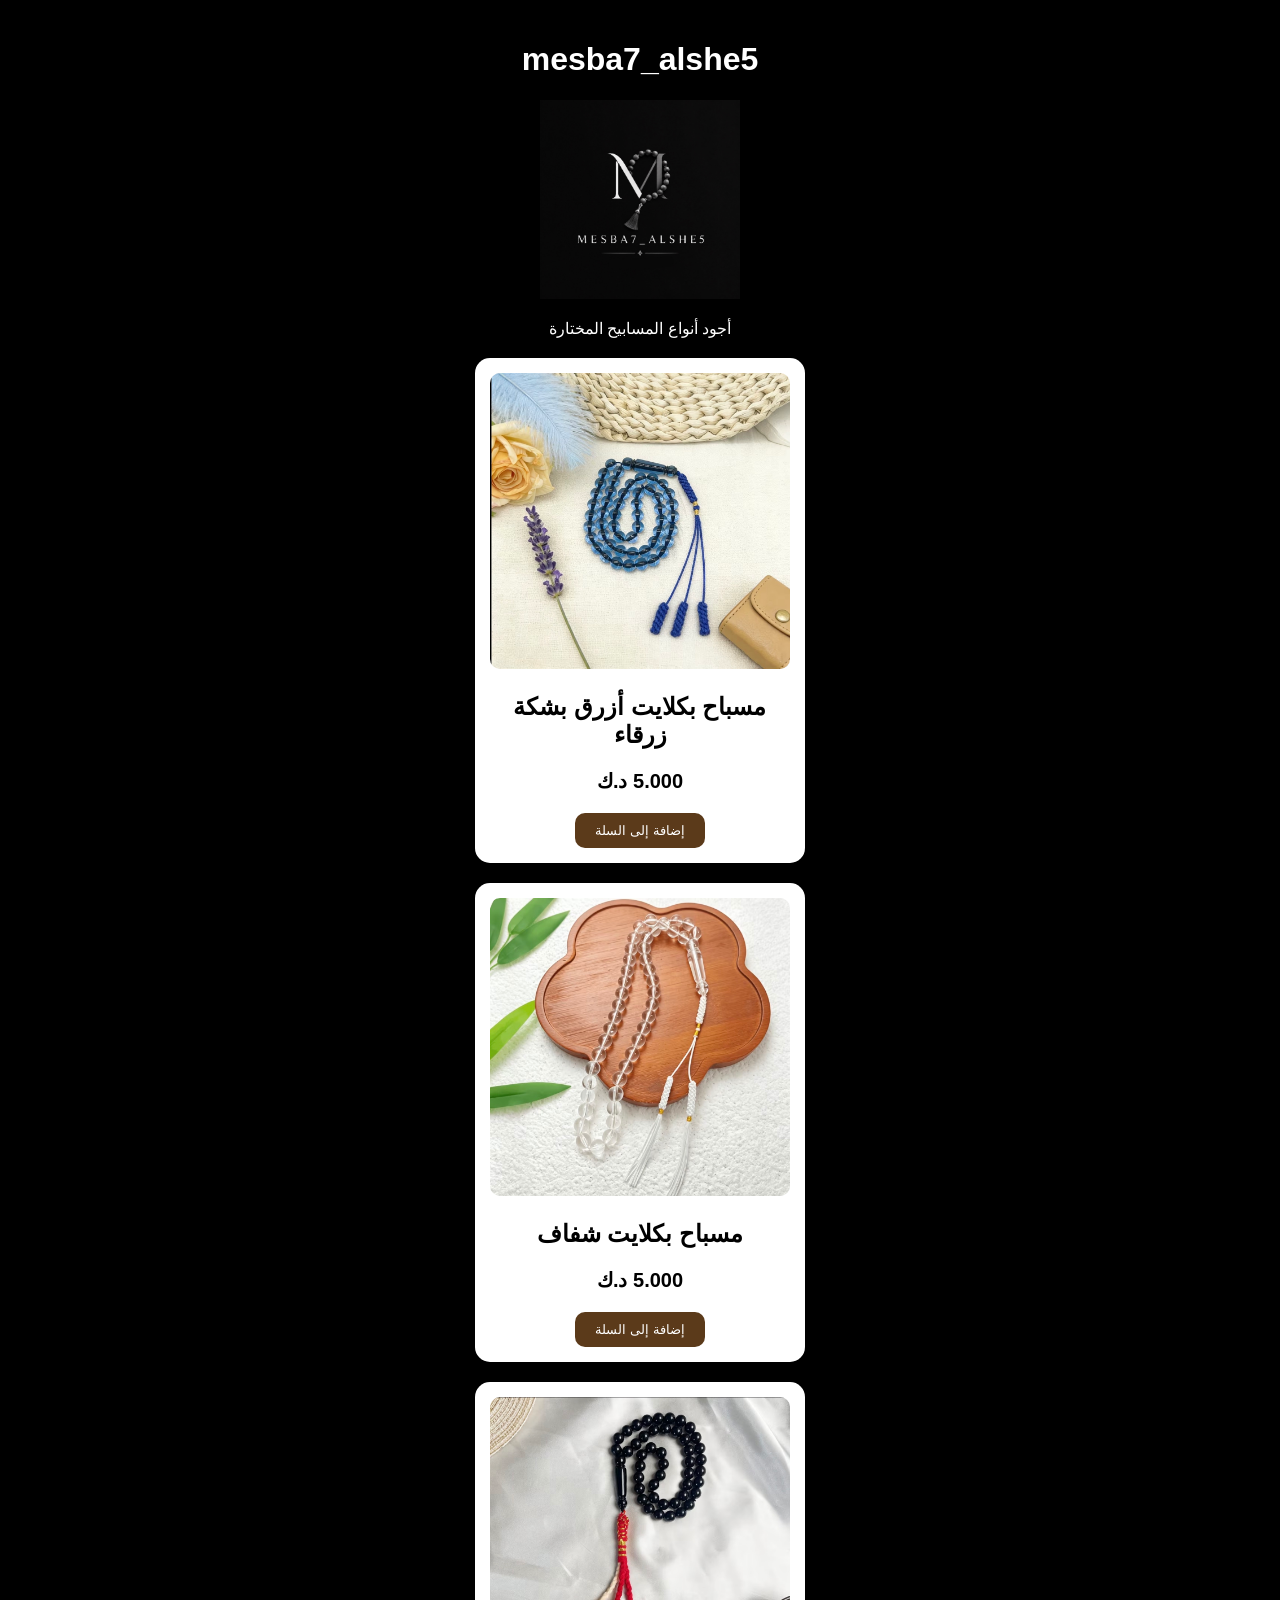
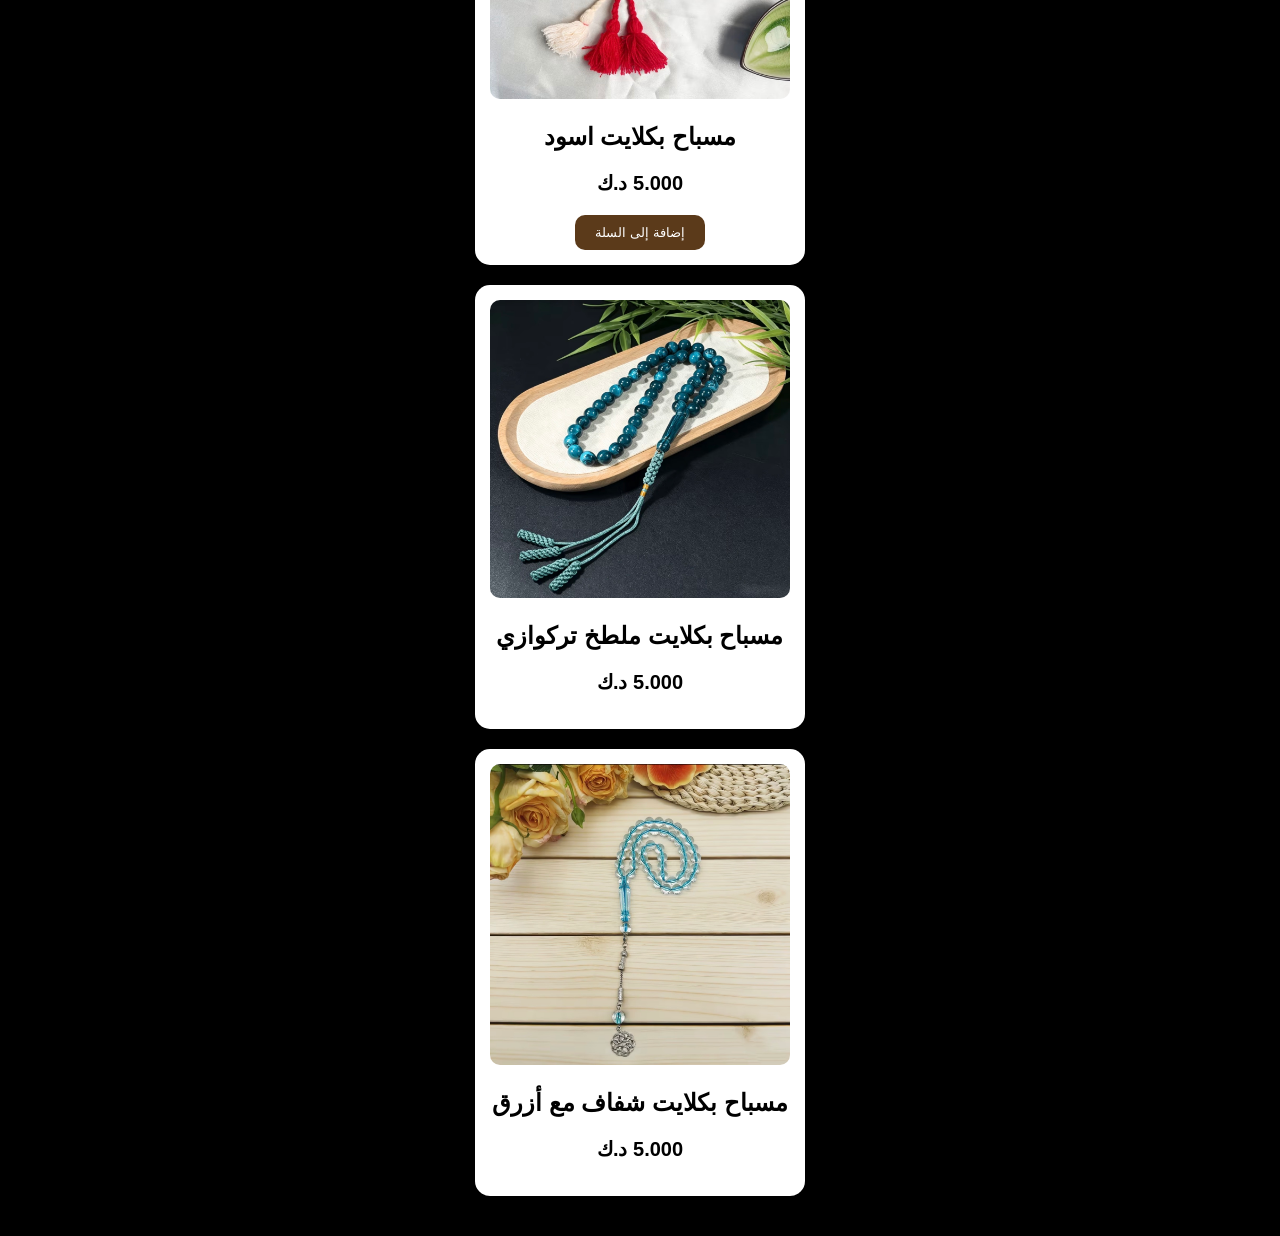
==== index.html @ cffc0b7e "Update index.html" ====
<!DOCTYPE html>
<html lang="ar" dir="rtl">
<head>
  <meta charset="UTF-8">
  <meta name="viewport" content="width=device-width, initial-scale=1.0">
  <title>mesba7_alshe5</title>
  <style>
    body {
  font-family: Arial, sans-serif;
  background: #000000;
  color: #ffffff;
  text-align: center;
  margin: 0;
  padding: 20px;
}

    h1 {
  color: #ffffff;
}

    .product {
      background: white;
      border-radius: 15px;
      padding: 15px;
      margin: 20px auto;
      max-width: 300px;
    }

    .product img {
      width: 100%;
      border-radius: 10px;
    }

    .price {
      color: #8b5e34;
      font-size: 20px;
      font-weight: bold;
    }

    button {
      background: #5b3a1a;
      color: white;
      border: none;
      padding: 10px 20px;
      border-radius: 10px;
    }
  .product h2 {
  color: #000000;
}

.product .price {
  color: #000000;
}
  </style>
</head>

<body>

<h1>mesba7_alshe5</h1>
  <img src="IMG_1530.jpeg" alt="mesba7_alshe5" width="200">
<p>أجود أنواع المسابيح المختارة</p>


  <div class="product">
  <img src="IMG_1531.jpeg">
  <h2>مسباح بكلايت أزرق بشكة زرقاء</h2>
  <p class="price">5.000 د.ك</p>
<button onclick="addToCart('مسباح بكلايت أزرق بشكة زرقاء',5,'IMG_1531.jpeg')">
إضافة إلى السلة
</button>
  </div>

<div class="product">
  <img src="IMG_1533.jpeg">
  <h2>مسباح بكلايت شفاف</h2>
  <p class="price">5.000 د.ك</p>
<button onclick="addToCart('مسباح بكلايت شفاف',5,'IMG_1533.jpeg')">
إضافة إلى السلة
</button>
</div>

<div class="product">
  <img src="IMG_1534.jpeg">
  <h2>مسباح بكلايت اسود</h2>
  <p class="price">5.000 د.ك</p>
<button onclick="addToCart('مسباح بكلايت أسود',5,'IMG_1534.jpeg')">
إضافة إلى السلة
</button>
</div>

<div class="product">
  <img src="IMG_1535.jpeg">
  <h2>مسباح بكلايت ملطخ تركوازي</h2>
  <p class="price">5.000 د.ك</p>
</div>
<div class="product">
  <img src="IMG_1536.jpeg">
  <h2>مسباح بكلايت شفاف مع أزرق</h2>
  <p class="price">5.000 د.ك</p>
</div>
<script src="script.js"></script>
</body>
</html>
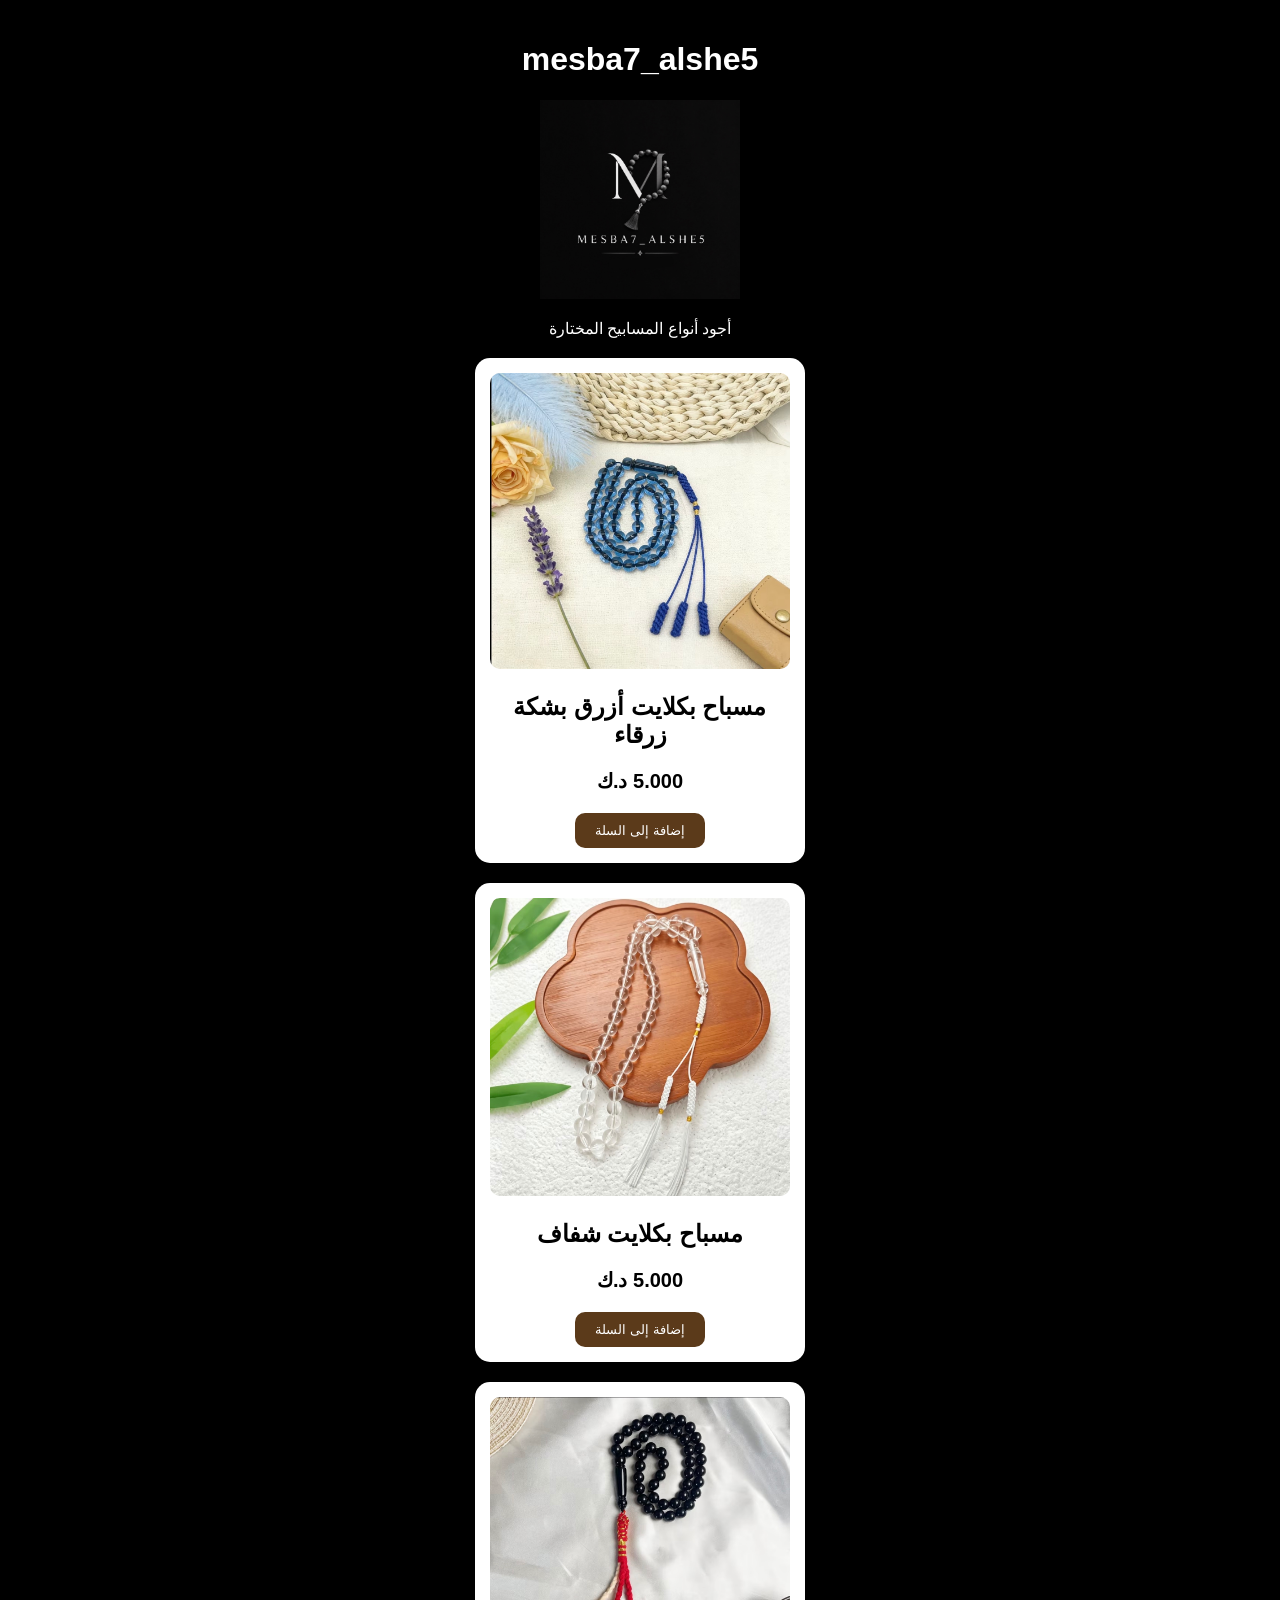
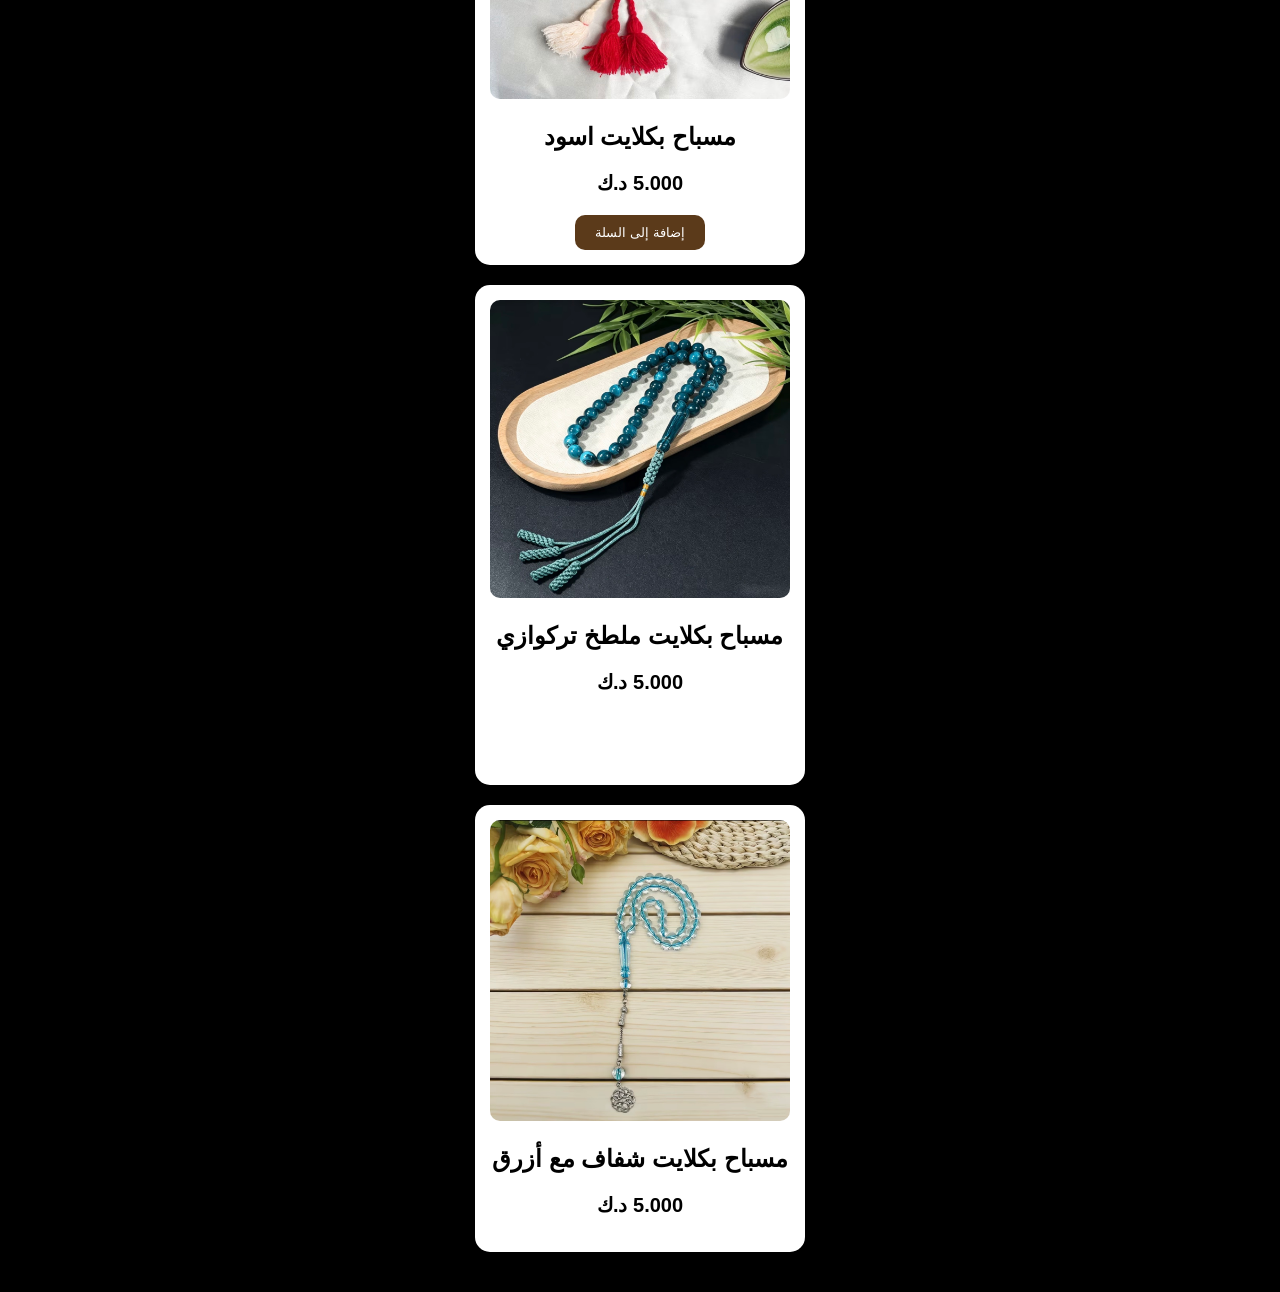
==== commit d1d7bbed: "Update index.html" ====
--- a/index.html
+++ b/index.html
@@ -92,6 +92,7 @@
   <img src="IMG_1535.jpeg">
   <h2>مسباح بكلايت ملطخ تركوازي</h2>
   <p class="price">5.000 د.ك</p>
+This button adds 'مسباح بكلايت ملطخ تركوازي' priced at 5 with the image 'IMG_1535.jpeg' to your cart.
 </div>
 <div class="product">
   <img src="IMG_1536.jpeg">
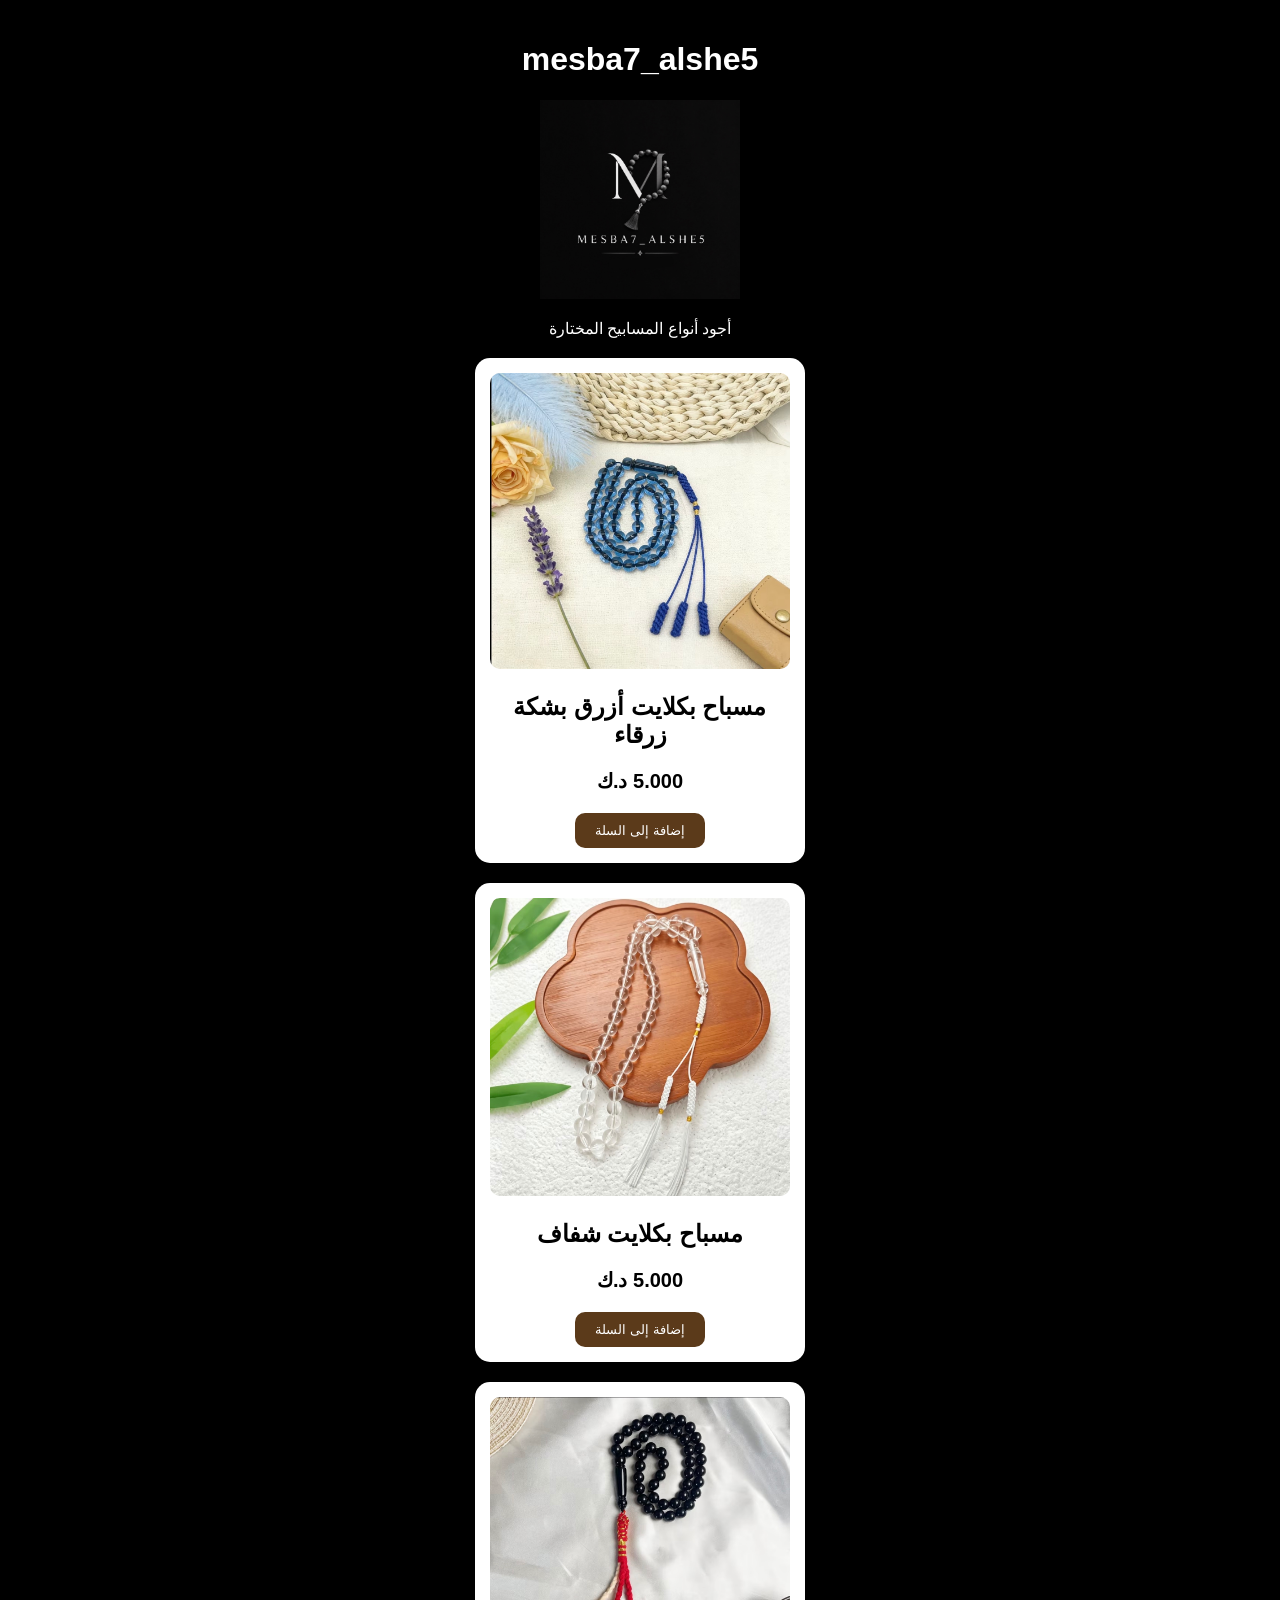
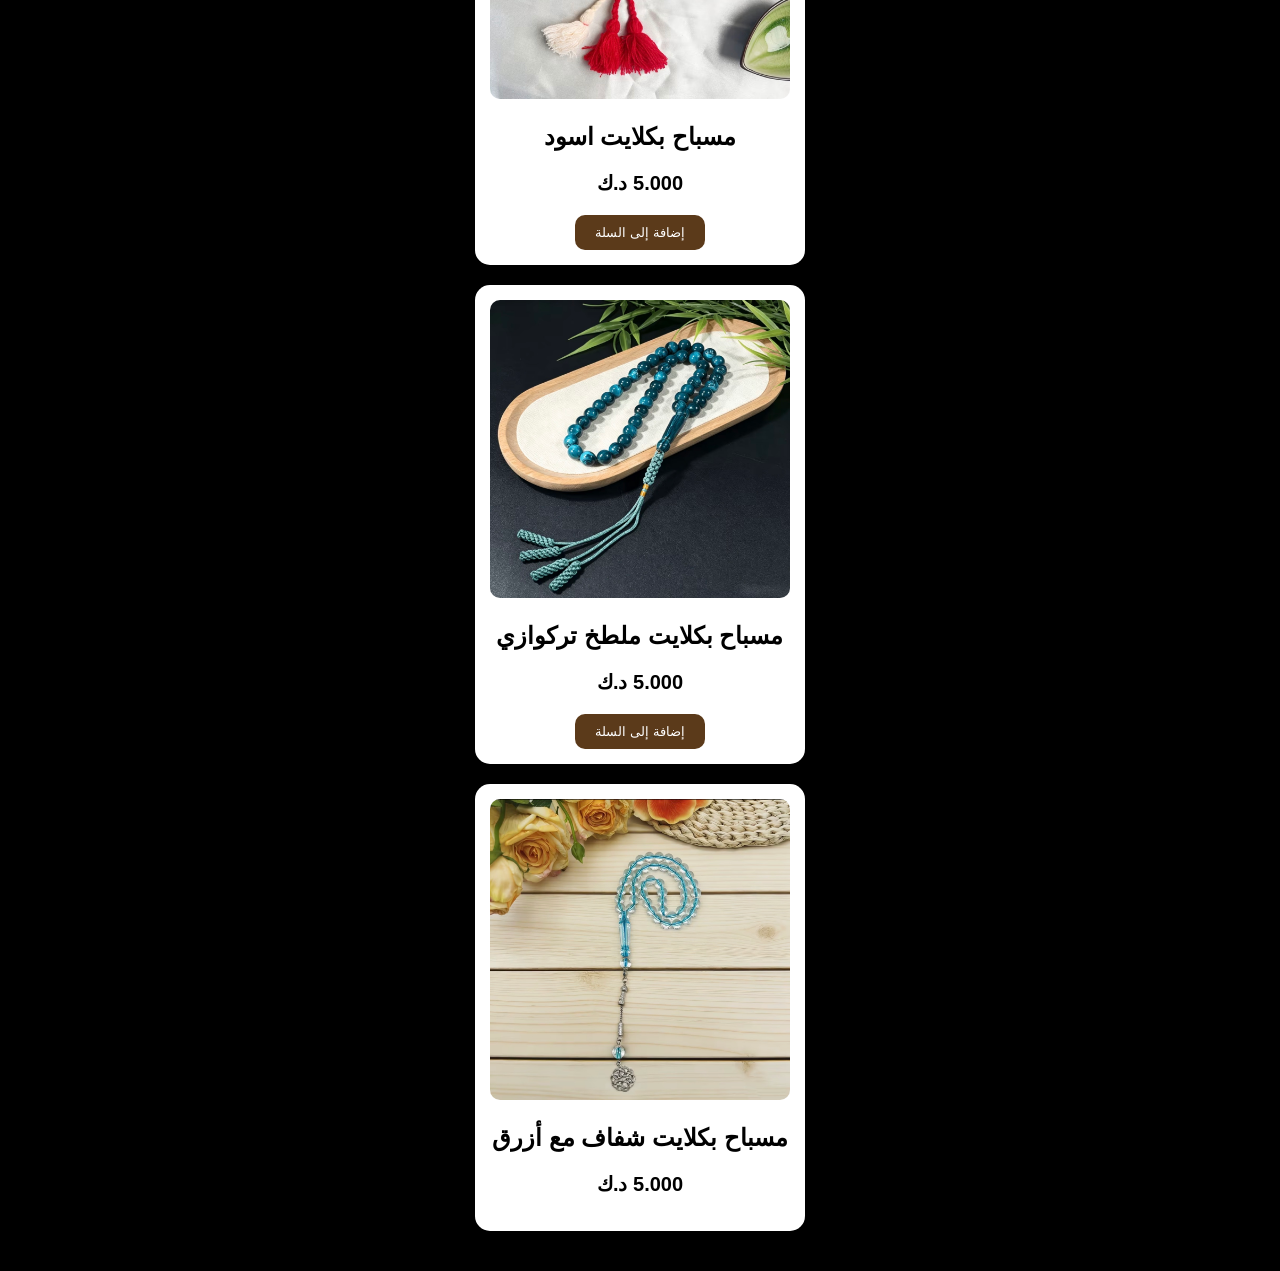
==== commit 42ca2520: "Update index.html" ====
--- a/index.html
+++ b/index.html
@@ -92,7 +92,9 @@
   <img src="IMG_1535.jpeg">
   <h2>مسباح بكلايت ملطخ تركوازي</h2>
   <p class="price">5.000 د.ك</p>
-This button adds 'مسباح بكلايت ملطخ تركوازي' priced at 5 with the image 'IMG_1535.jpeg' to your cart.
+<button onclick="addToCart('مسباح بكلايت ملطخ تركوازي',5,'IMG_1535.jpeg')">
+إضافة إلى السلة
+</button>
 </div>
 <div class="product">
   <img src="IMG_1536.jpeg">
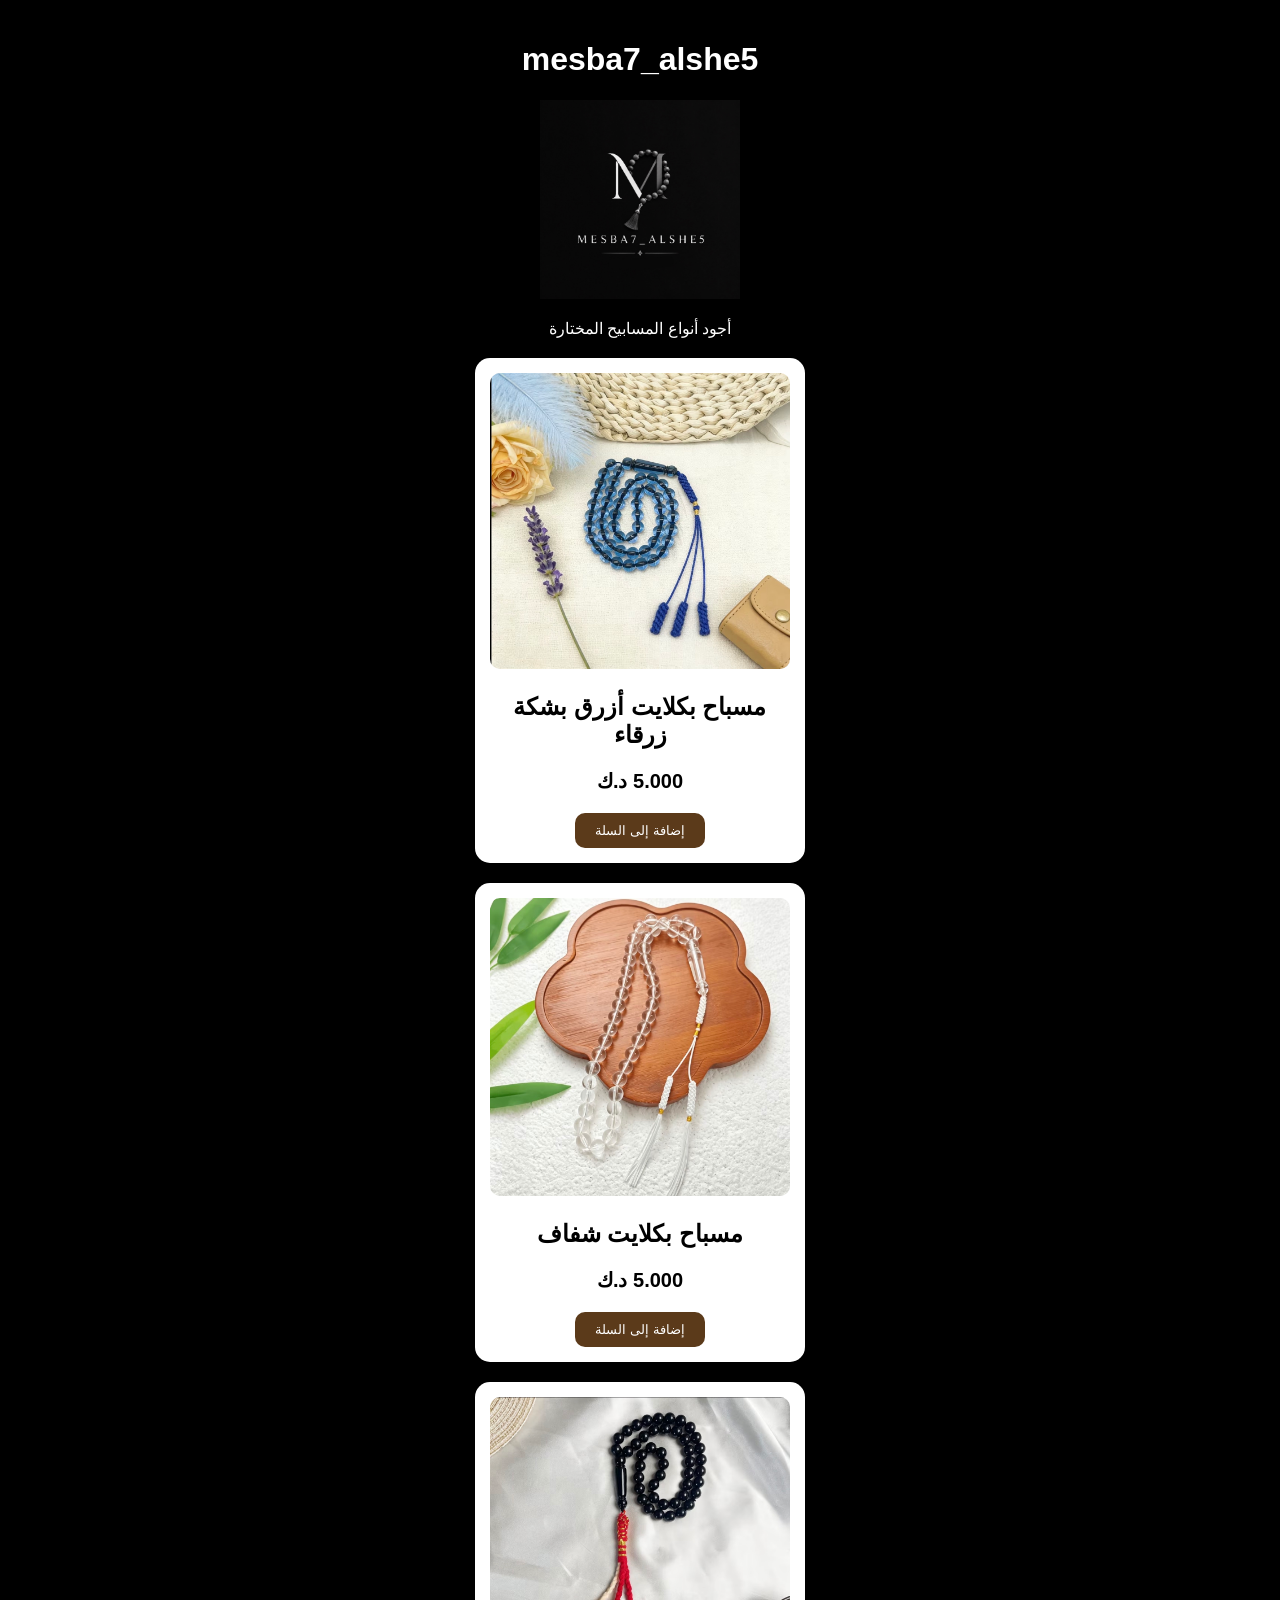
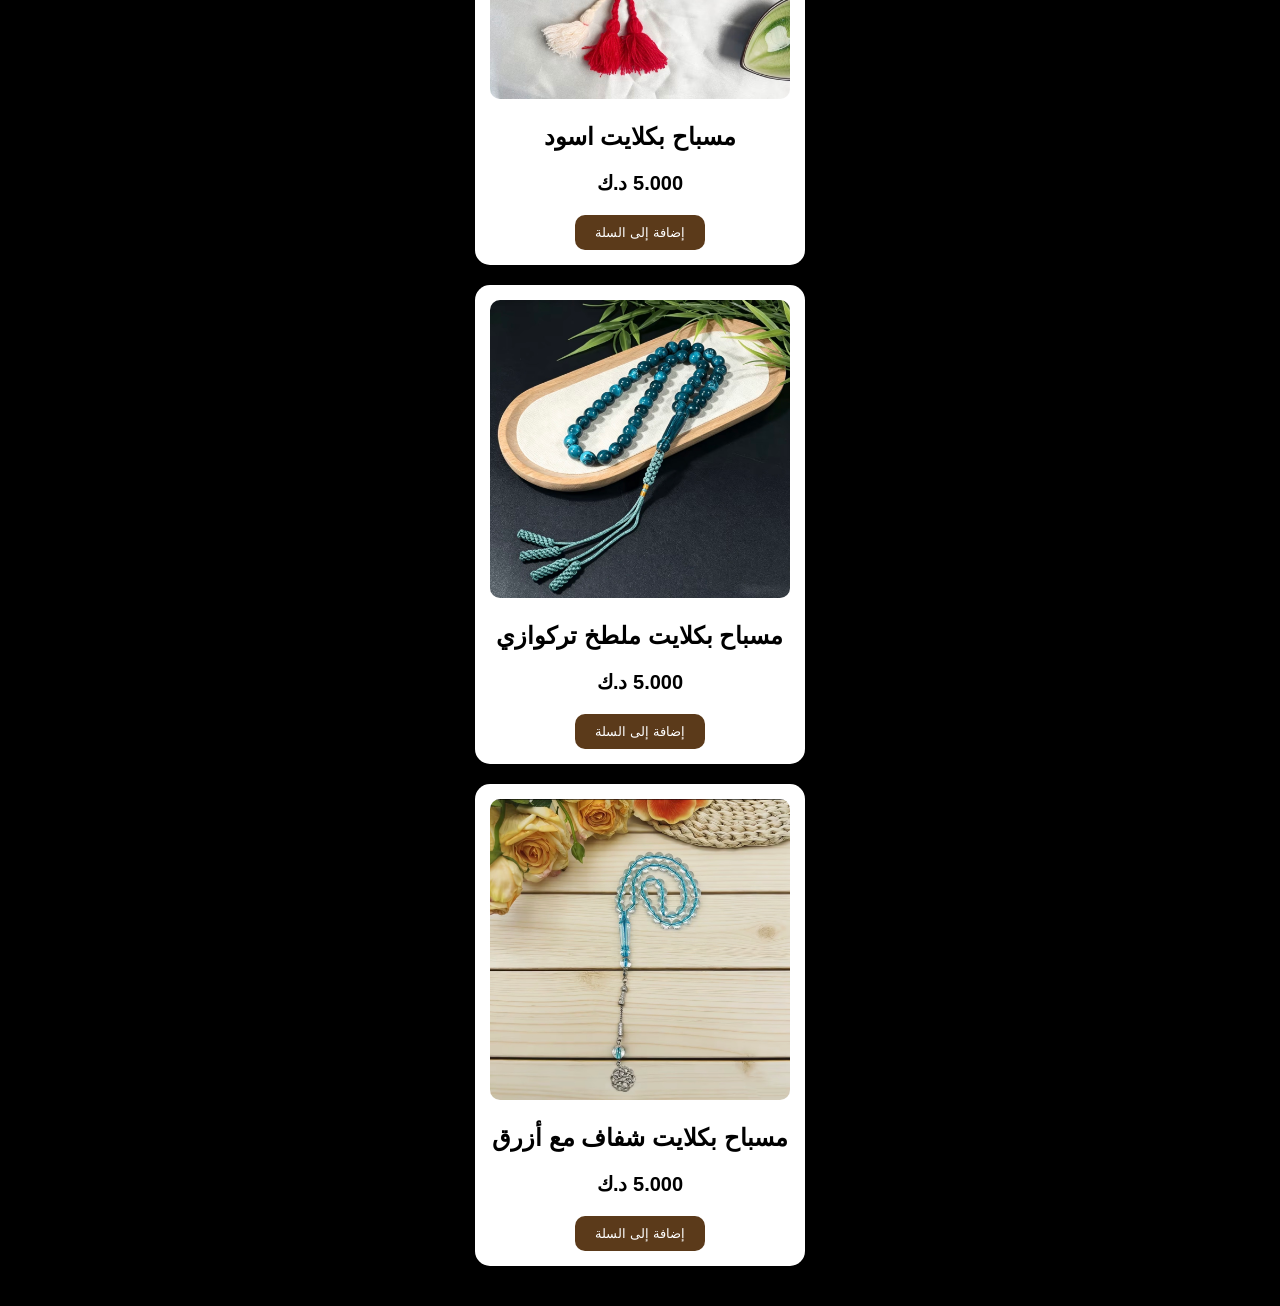
==== commit 2b1f2eb4: "Update index.html" ====
--- a/index.html
+++ b/index.html
@@ -100,6 +100,9 @@
   <img src="IMG_1536.jpeg">
   <h2>مسباح بكلايت شفاف مع أزرق</h2>
   <p class="price">5.000 د.ك</p>
+<button onclick="addToCart('مسباح بكلايت شفاف مع أزرق',5,'IMG_1536.jpeg')">
+إضافة إلى السلة
+</button>
 </div>
 <script src="script.js"></script>
 </body>
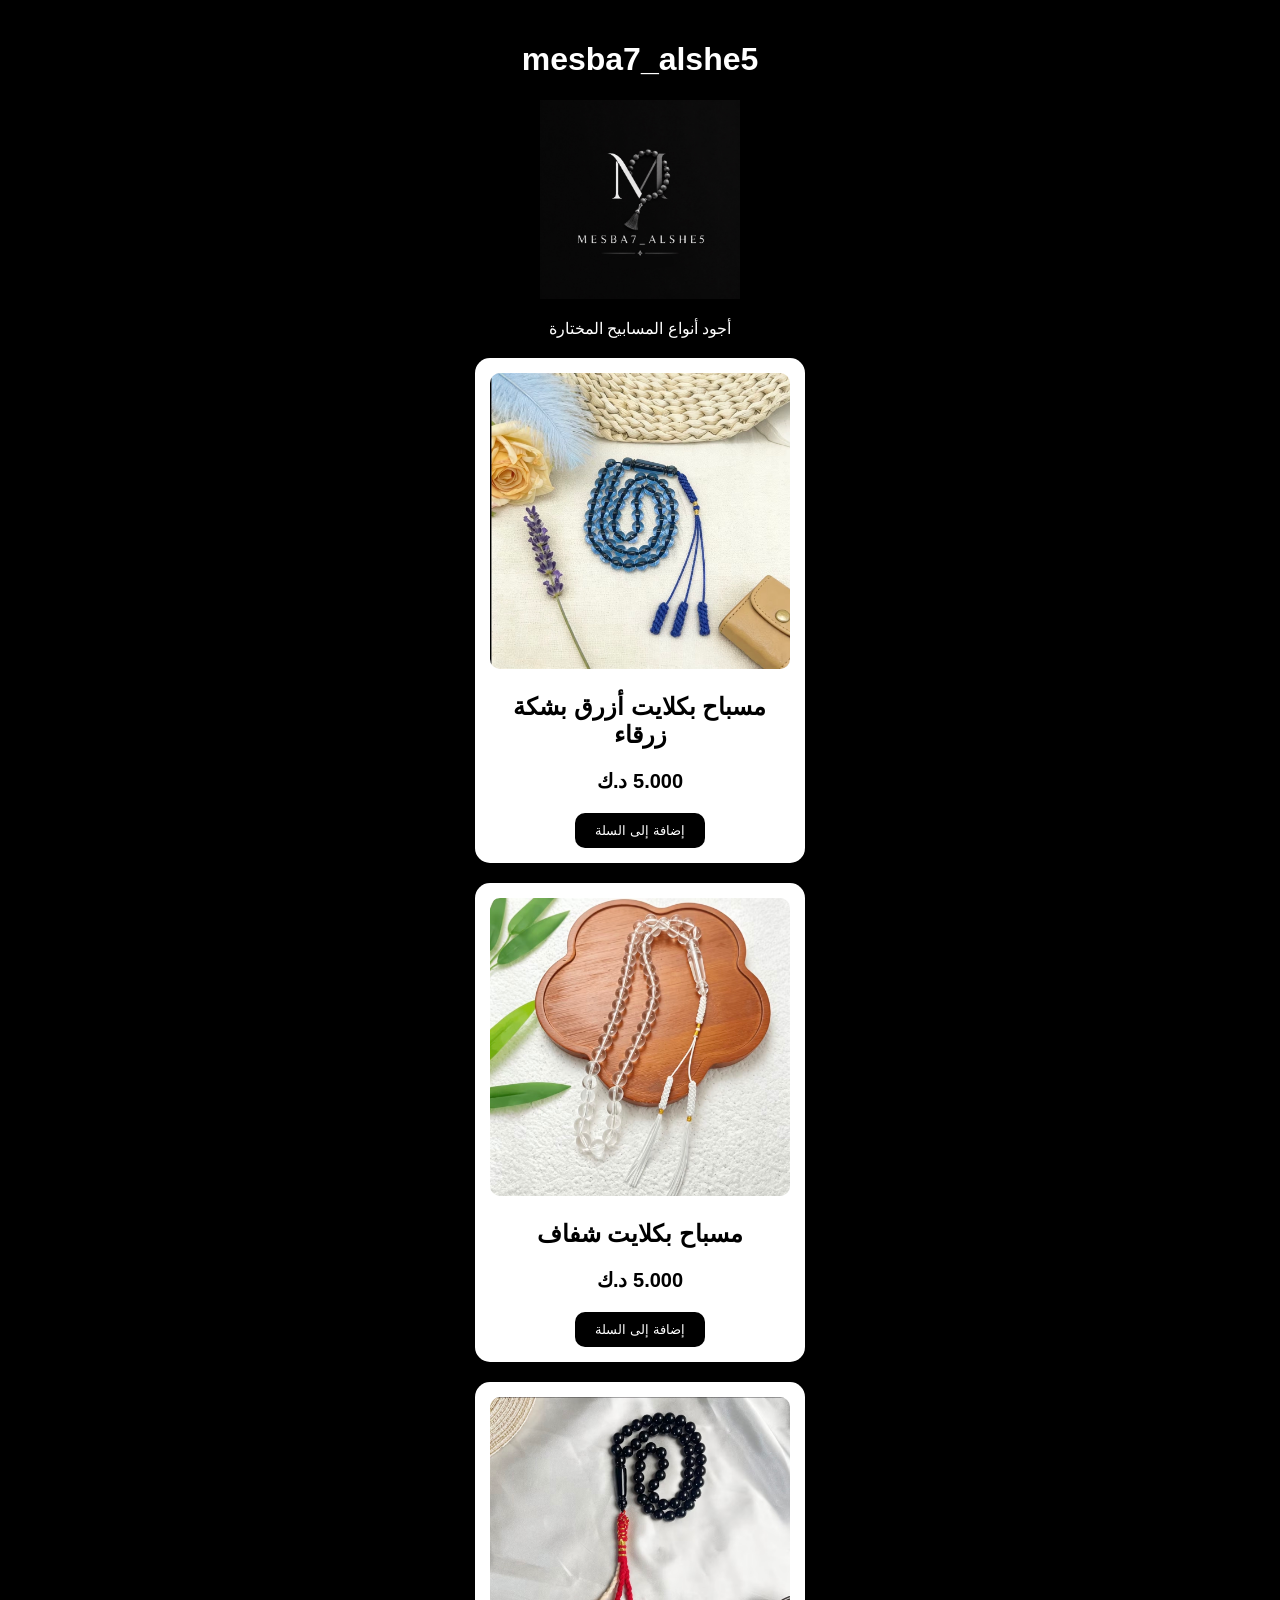
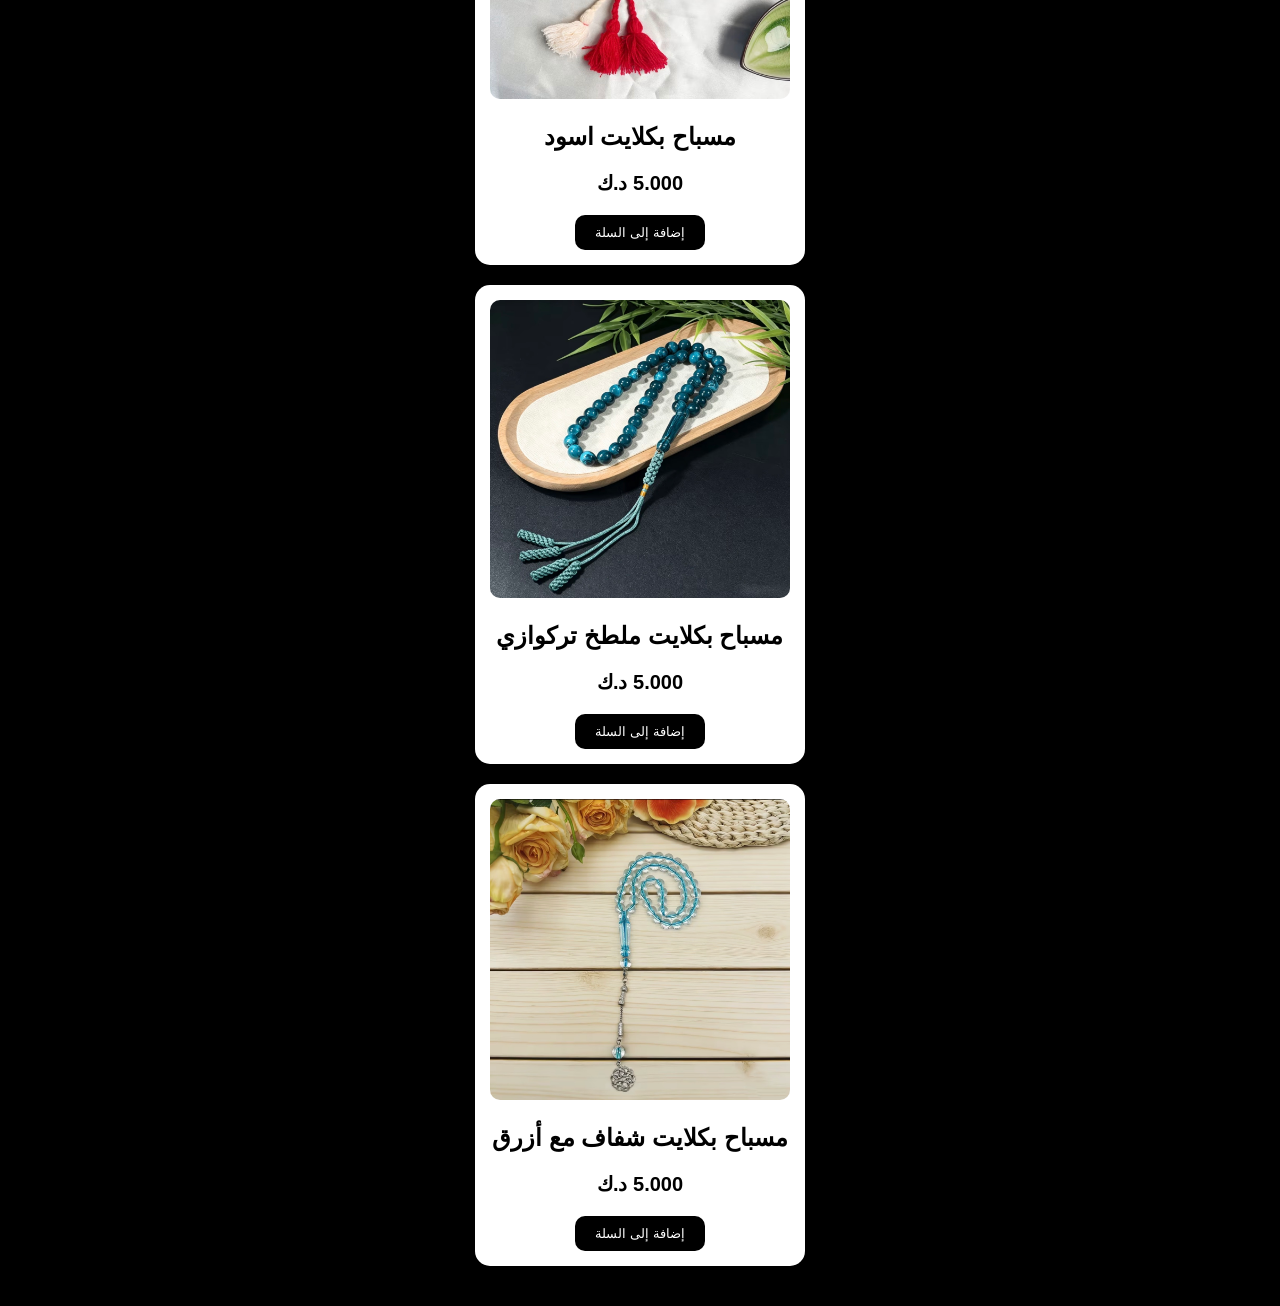
==== commit c66e6eda: "Update index.html" ====
--- a/index.html
+++ b/index.html
@@ -38,7 +38,7 @@
     }
 
     button {
-      background: #5b3a1a;
+      background: #000000;
       color: white;
       border: none;
       padding: 10px 20px;
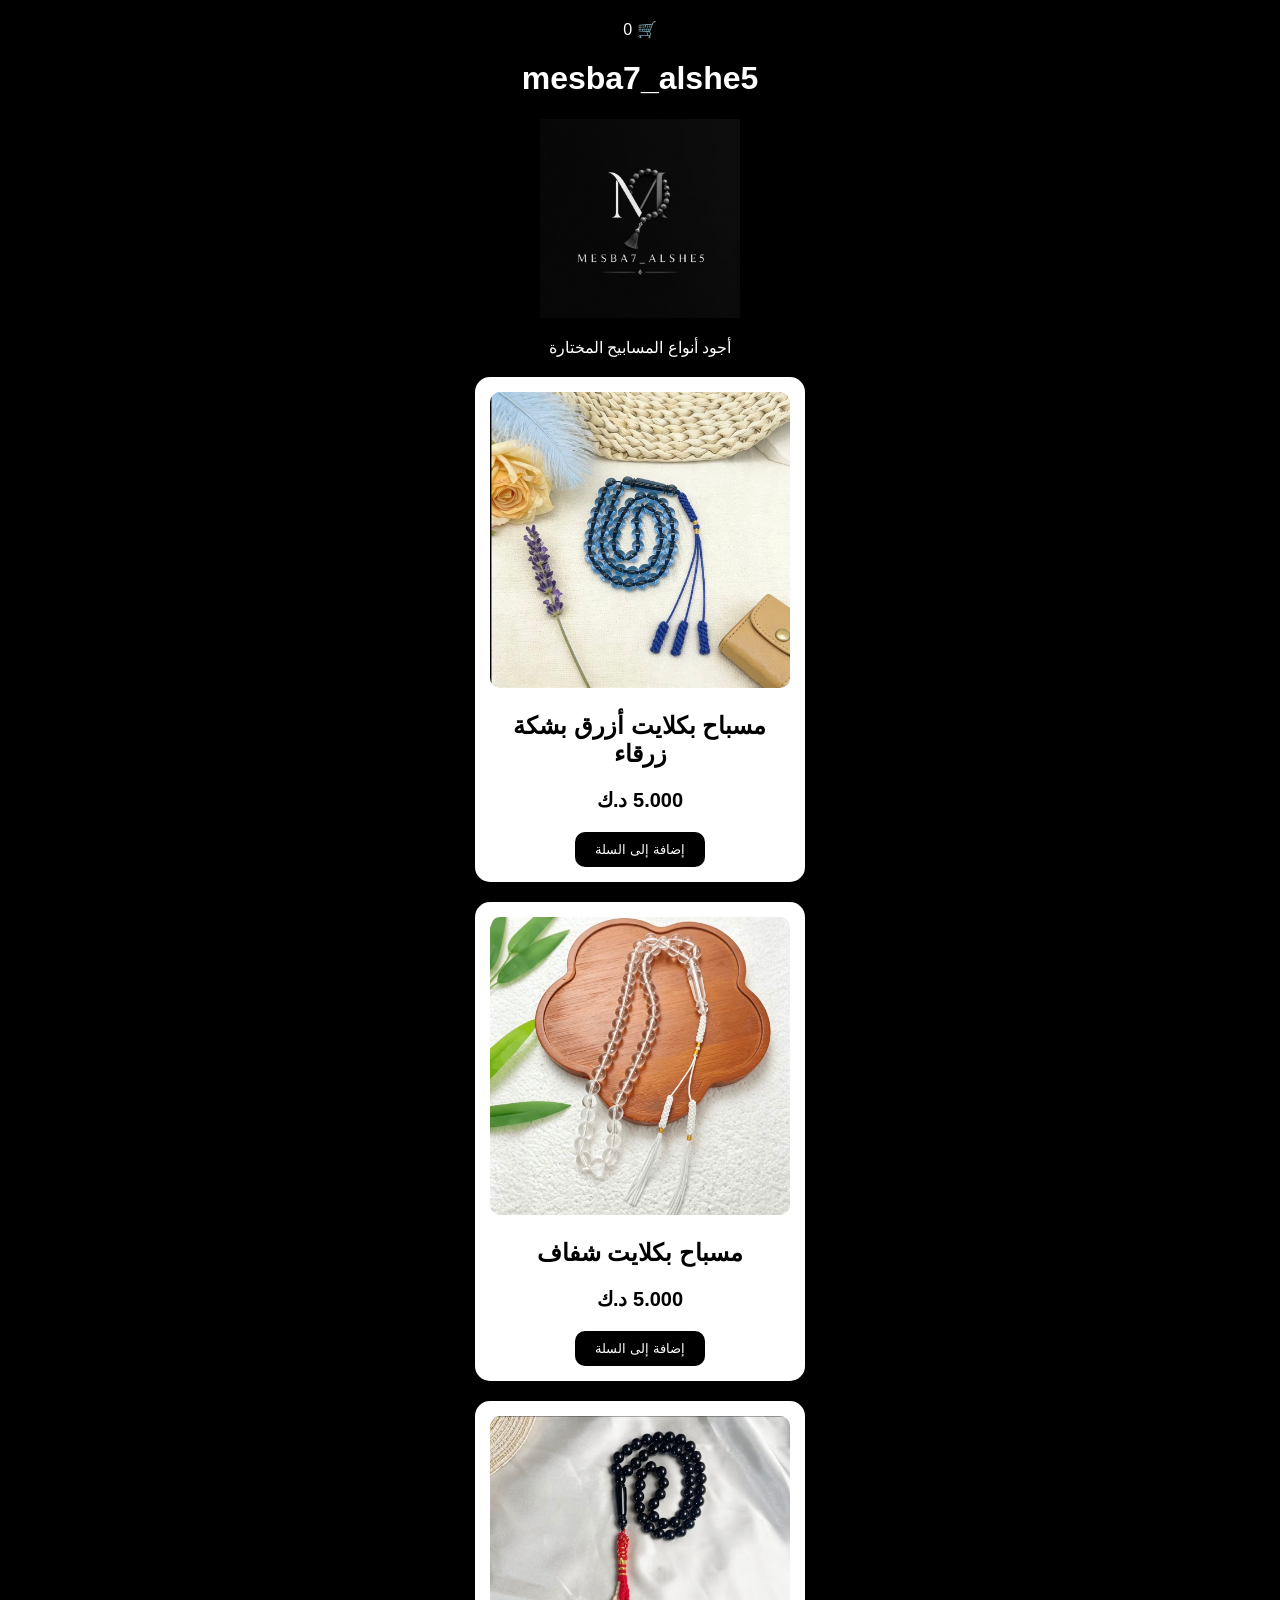
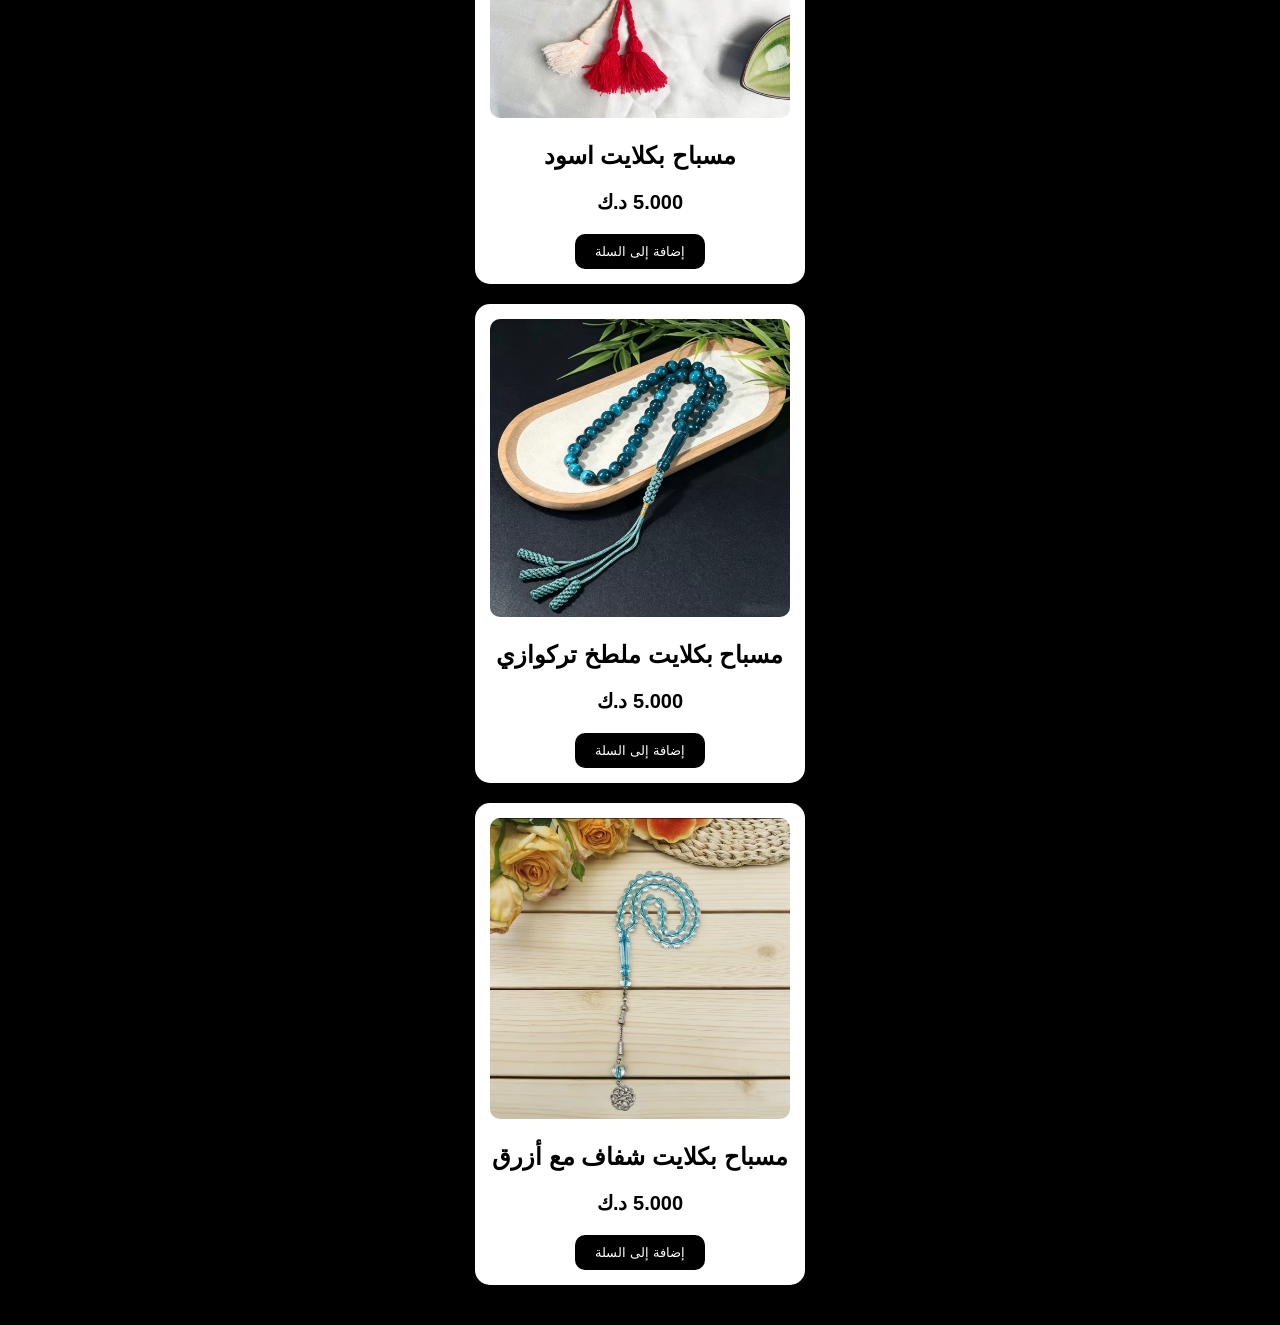
==== commit fa445dd7: "Update index.html" ====
--- a/index.html
+++ b/index.html
@@ -55,7 +55,9 @@
 </head>
 
 <body>
-
+<div class="cart-icon">
+  🛒 <span id="cartCount">0</span>
+</div>
 <h1>mesba7_alshe5</h1>
   <img src="IMG_1530.jpeg" alt="mesba7_alshe5" width="200">
 <p>أجود أنواع المسابيح المختارة</p>
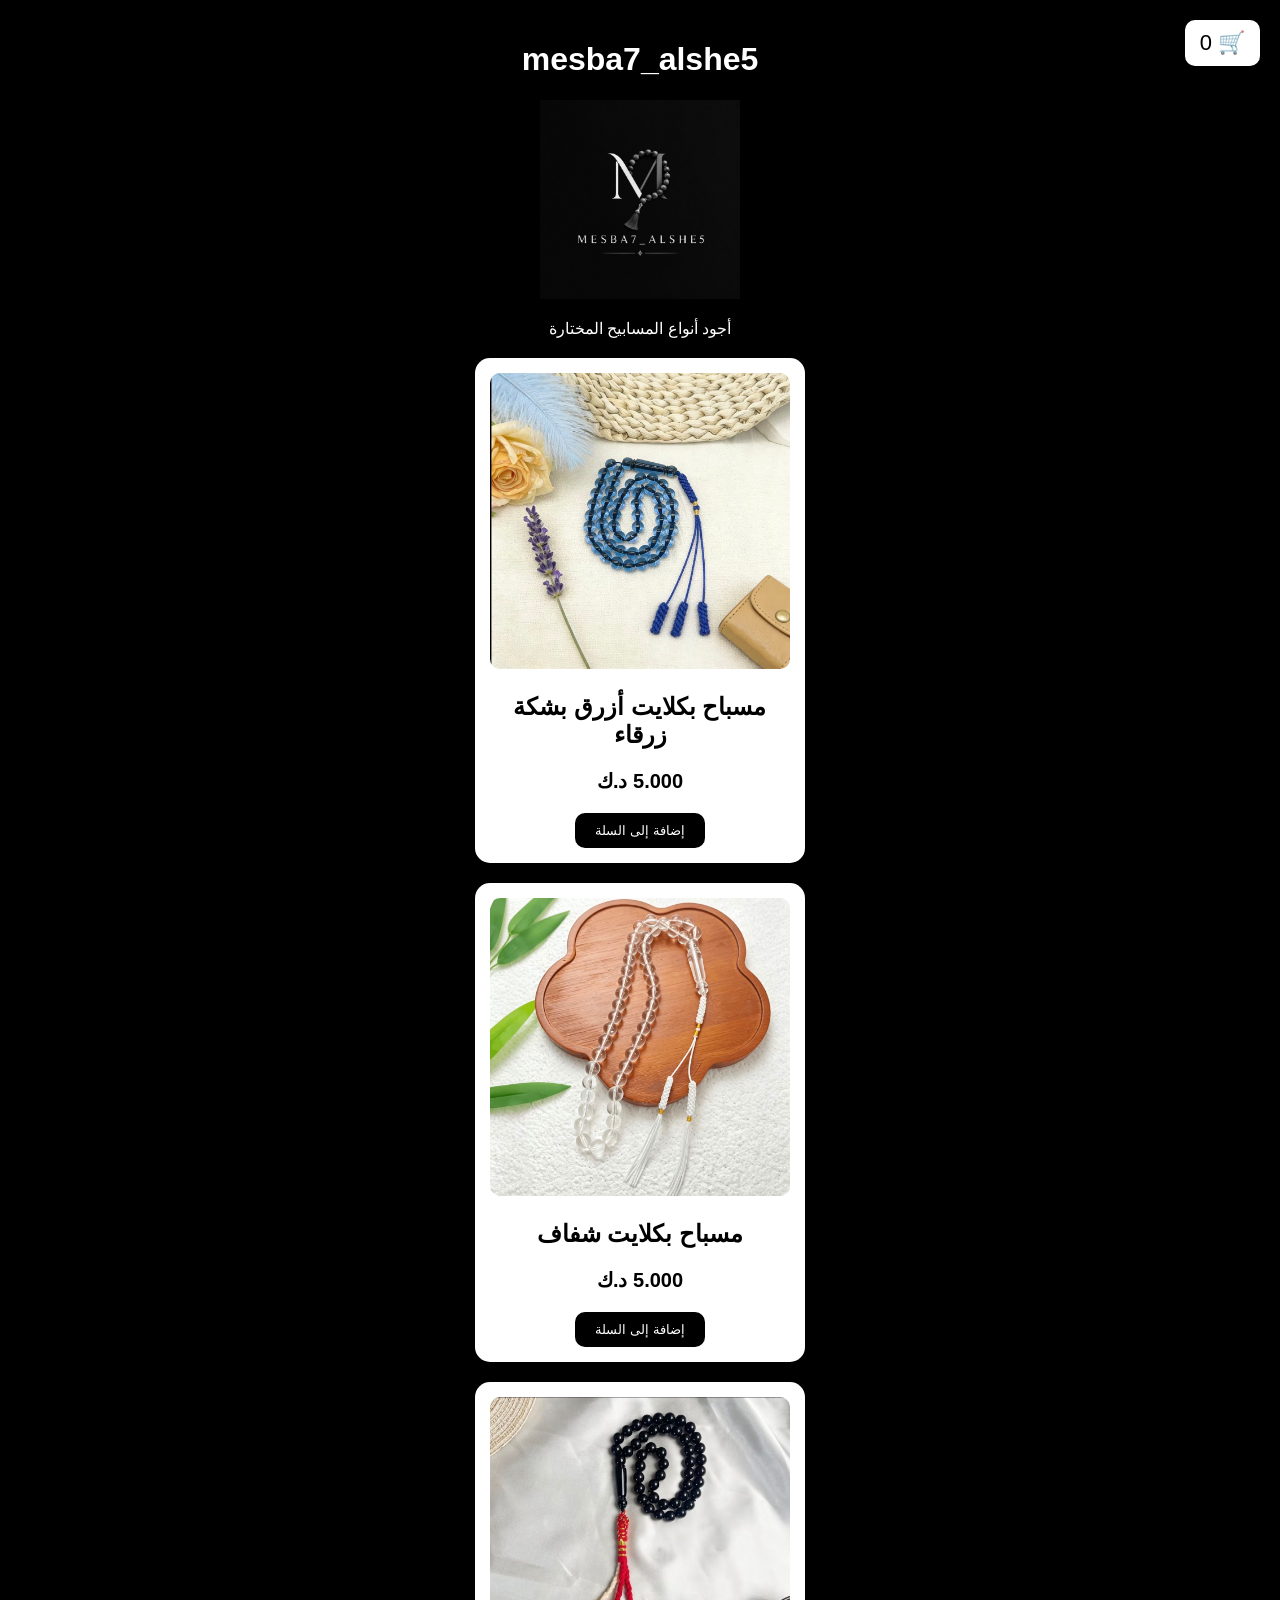
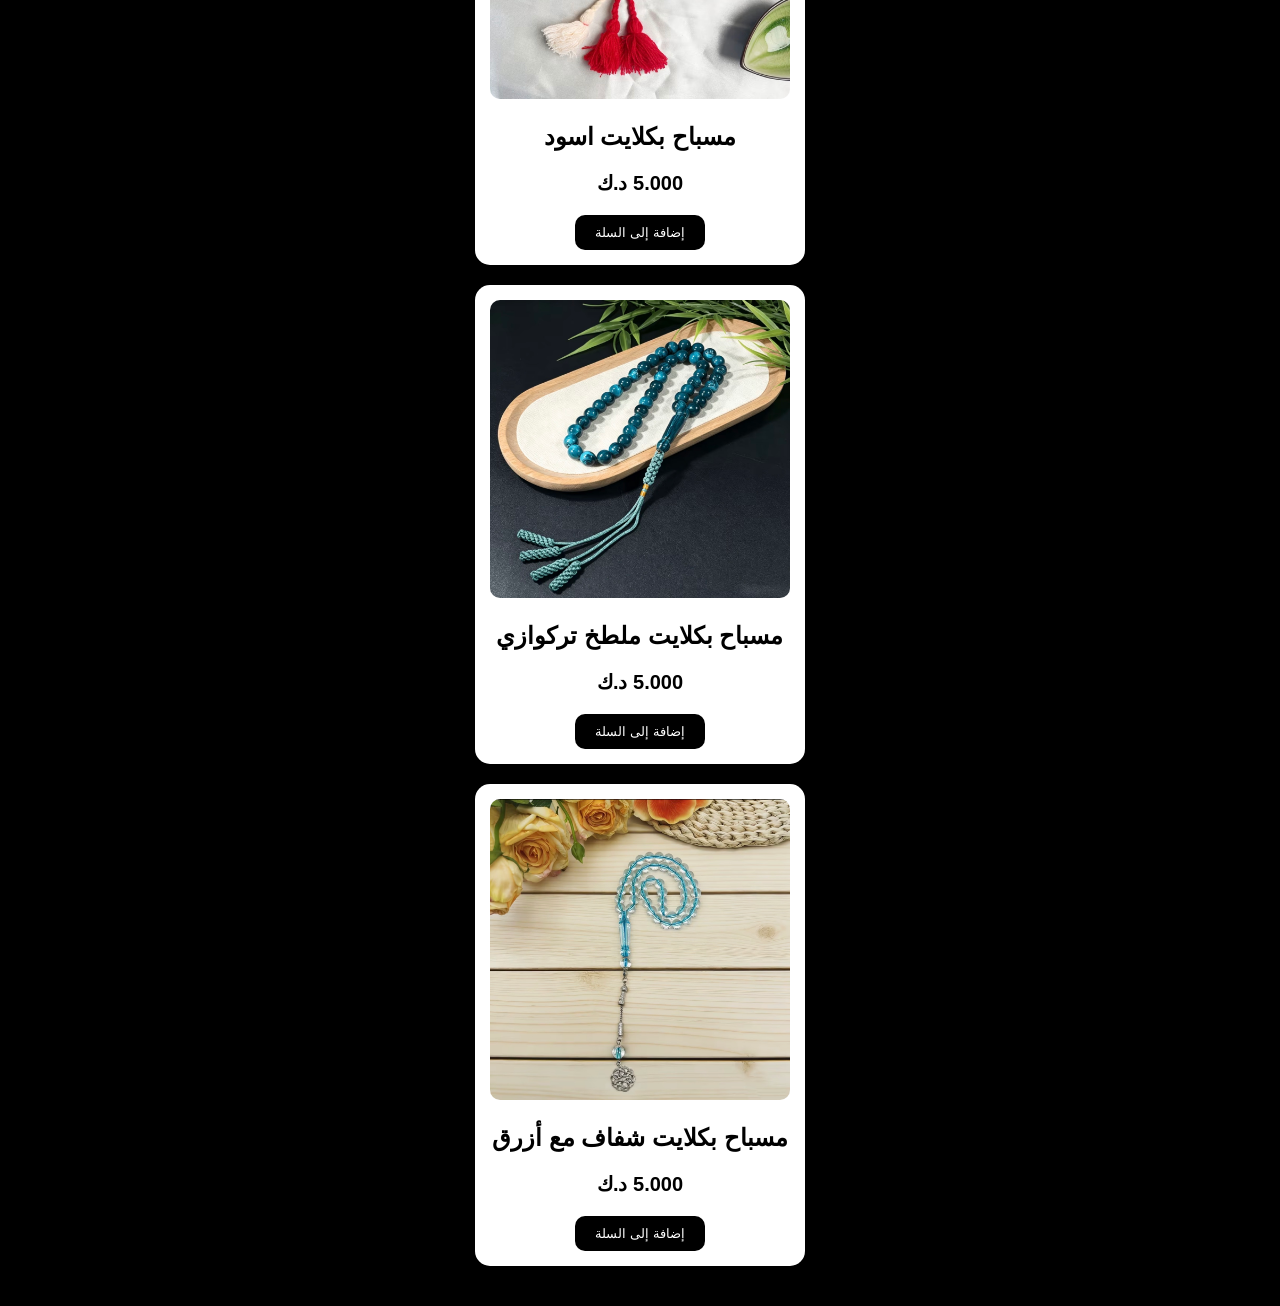
==== commit 99828a84: "Update index.html" ====
--- a/index.html
+++ b/index.html
@@ -5,6 +5,17 @@
   <meta name="viewport" content="width=device-width, initial-scale=1.0">
   <title>mesba7_alshe5</title>
   <style>
+   .cart-icon {
+  position: fixed;
+  top: 20px;
+  right: 20px;
+  background: white;
+  color: black;
+  padding: 10px 15px;
+  border-radius: 10px;
+  font-size: 22px;
+  cursor: pointer;
+}
     body {
   font-family: Arial, sans-serif;
   background: #000000;
